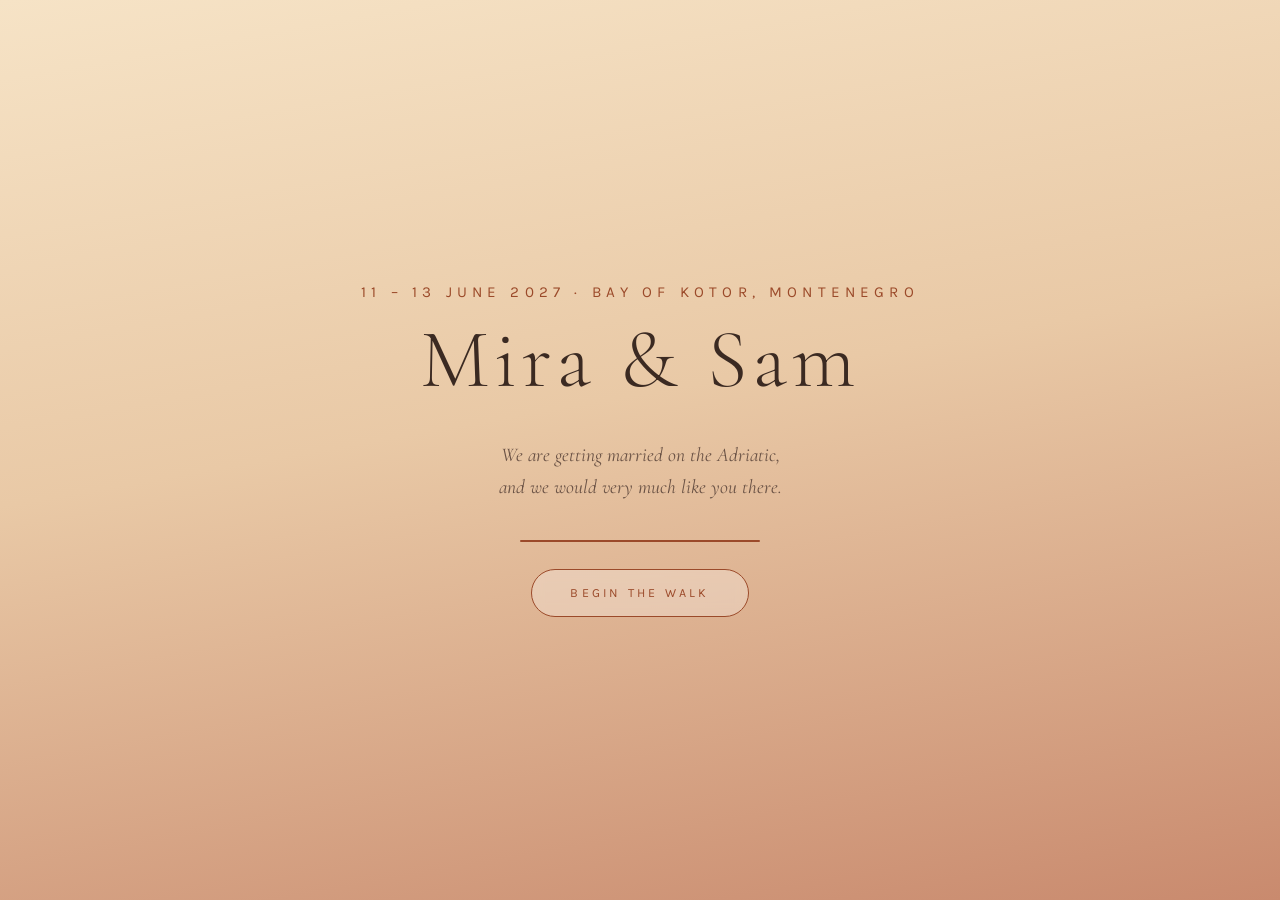
==== index.html @ 162eedc9 "The Journey: an illustrated walkthrough wedding site A 2.5D parallax world guests walk through rathe" ====
<!DOCTYPE html>
<html lang="en">
<head>
<meta charset="utf-8">
<meta name="viewport" content="width=device-width, initial-scale=1, viewport-fit=cover">
<meta name="theme-color" content="#C4643C">
<title>The Journey — a wedding on the Adriatic</title>
<meta name="description" content="Wedding details, travel, places to stay and RSVP — walk the path and choose a doorway.">
<!-- Keeps the site out of Google. Delete this line if you want it findable. -->
<meta name="robots" content="noindex, nofollow">

<link rel="preconnect" href="https://fonts.googleapis.com">
<link rel="preconnect" href="https://fonts.gstatic.com" crossorigin>
<link href="https://fonts.googleapis.com/css2?family=Cormorant+Garamond:ital,wght@0,300;0,400;0,500;1,300;1,400&family=Karla:wght@300;400;500&display=swap" rel="stylesheet">
<link rel="stylesheet" href="assets/css/main.css">
<link rel="icon" href="data:image/svg+xml,<svg xmlns='http://www.w3.org/2000/svg' viewBox='0 0 32 32'><rect width='32' height='32' rx='7' fill='%23C4643C'/><path d='M16 24c-5-4-8-6.4-8-10a4.6 4.6 0 0 1 8-3 4.6 4.6 0 0 1 8 3c0 3.6-3 6-8 10z' fill='%23F4E7D3'/></svg>">
</head>
<body>

<div id="stage">

  <!-- ============ THE MAIN PATHWAY ============ -->
  <div id="hub" role="region" aria-label="The courtyard path. Drag, scroll or use the arrow keys to walk along it.">
    <div class="camera" id="camera">
      <div class="world" id="world">
        <!-- illustrated layers are inserted here -->
        <div class="layer entrance-plane" id="entrance-plane"></div>
      </div>
    </div>
  </div>

  <div class="particles" id="particles" aria-hidden="true"></div>

  <!-- ============ A ROOM ============ -->
  <div id="room" role="region" aria-label="Wedding information">
    <div class="room-art" id="room-art" aria-hidden="true"></div>
    <div class="room-scrim" aria-hidden="true"></div>

    <div class="panel" id="panel">
      <div class="panel-scroll" id="panel-scroll" tabindex="0"></div>
    </div>

    <button class="back-btn" id="back-btn" type="button">
      <svg class="arrow" viewBox="0 0 26 12" fill="none" aria-hidden="true">
        <path d="M25 6H1m0 0 5-5M1 6l5 5" stroke="currentColor" stroke-width="1.6" stroke-linecap="round" stroke-linejoin="round"/>
      </svg>
      Back to the path
    </button>
  </div>

  <!-- ============ PERSISTENT UI ============ -->
  <div class="top-bar">
    <div class="brand">
      <span class="n" id="brand-name">&nbsp;</span>
      <span class="d" id="brand-date">&nbsp;</span>
    </div>
    <div class="top-actions">
      <button class="icon-btn" id="audio-btn" type="button" aria-pressed="false" aria-label="Ambient sound">
        <svg class="off" viewBox="0 0 24 24" fill="none" aria-hidden="true">
          <path d="M4 9v6h4l5 4V5L8 9H4Z" stroke="currentColor" stroke-width="1.5" stroke-linejoin="round"/>
          <path d="m17 10 4 4m0-4-4 4" stroke="currentColor" stroke-width="1.5" stroke-linecap="round"/>
        </svg>
        <svg class="on" viewBox="0 0 24 24" fill="none" aria-hidden="true" style="display:none">
          <path d="M4 9v6h4l5 4V5L8 9H4Z" stroke="currentColor" stroke-width="1.5" stroke-linejoin="round"/>
          <path d="M16.5 8.5a5 5 0 0 1 0 7M19 6a8.5 8.5 0 0 1 0 12" stroke="currentColor" stroke-width="1.5" stroke-linecap="round"/>
        </svg>
      </button>
    </div>
  </div>

  <!-- the lantern: RSVP from anywhere, at any point in the walk -->
  <button class="beacon" id="beacon" type="button" aria-label="Go straight to the RSVP">
    <span class="t">RSVP</span>
    <span class="flame" aria-hidden="true"></span>
  </button>

  <nav class="pathmap" id="pathmap" aria-label="Jump along the path"></nav>

  <div class="hint" id="hint" aria-hidden="true">
    <svg class="swipe" viewBox="0 0 46 12" fill="none">
      <path d="M1 6h44m0 0-5-5m5 5-5 5M5 1 1 6l4 5" stroke="currentColor" stroke-width="1.2" stroke-linecap="round" stroke-linejoin="round"/>
    </svg>
    Drag, scroll or use ← → to walk
  </div>

  <div id="veil" aria-hidden="true"></div>
</div>

<!-- ============ LOADING / WELCOME ============ -->
<div id="loader">
  <p class="loader-sub" id="loader-sub">&nbsp;</p>
  <h1 class="loader-names" id="loader-names">&nbsp;</h1>
  <p class="loader-note" id="loader-note">&nbsp;</p>
  <div class="loader-bar"><i id="loader-bar"></i></div>
  <button class="enter-btn" id="enter-btn" type="button">Begin the walk</button>
  <noscript>
    <p style="max-width:40ch;color:#9B4A2A">This site needs JavaScript to draw the illustrated world.
    If you cannot use it, please email us and we will send you all the details by return.</p>
  </noscript>
</div>

<script src="assets/js/tween.js"></script>
<script src="assets/js/content.js"></script>
<script src="assets/js/art.js"></script>
<script src="assets/js/scenes.js"></script>
<script src="assets/js/audio.js"></script>
<script src="assets/js/app.js"></script>
</body>
</html>
---- assets/css/main.css ----
/* ==========================================================================
   The Journey — a walk through the Bay of Kotor
   1. Tokens   2. Base   3. Loader   4. Hub   5. Entrances   6. Rooms
   7. Panel & content   8. RSVP form   9. Persistent UI   10. Ambient motion
   11. Mobile   12. Reduced motion / print
   ========================================================================== */

/* --- 1 · tokens ---------------------------------------------------------- */
:root {
  --cream:      #F4E7D3;
  --cream-2:    #FBF4E8;
  --cream-3:    #E8D9BE;
  --terracotta: #C4643C;
  --terra-deep: #9B4A2A;
  --terra-soft: #D98A5E;
  --espresso:   #3B2A22;
  --esp-soft:   #6A5245;
  --olive:      #7C8B5E;
  --olive-deep: #5B6A44;
  --dusty:      #7A97A8;
  --dusty-deep: #4E6E80;
  --bay:        #2E5A63;
  --gold:       #E4A853;
  --gold-light: #F5D08A;
  --night:      #1E2A3A;

  --panel-bg:   rgba(251, 244, 232, 0.94);
  --panel-line: rgba(59, 42, 34, 0.14);
  --shadow-lg:  0 30px 80px -30px rgba(59, 42, 34, .55);
  --shadow-md:  0 14px 34px -14px rgba(59, 42, 34, .45);

  --display: "Cormorant Garamond", "Iowan Old Style", Georgia, "Times New Roman", serif;
  --body: "Karla", -apple-system, BlinkMacSystemFont, "Segoe UI", Helvetica, Arial, sans-serif;

  --ease: cubic-bezier(.65, .05, .36, 1);
  --panel-w: min(46vw, 620px);
}

/* --- 2 · base ------------------------------------------------------------ */
* { box-sizing: border-box; }
html, body {
  margin: 0; padding: 0; height: 100%;
  overflow: hidden;
  background: var(--espresso);
  color: var(--espresso);
  font-family: var(--body);
  -webkit-font-smoothing: antialiased;
  -webkit-tap-highlight-color: transparent;
  overscroll-behavior: none;
}
button { font: inherit; color: inherit; border: 0; background: none; cursor: pointer; }
/* stop double-taps selecting the chrome; panel copy stays selectable */
body { user-select: none; -webkit-user-select: none; }
.panel-scroll, .panel-scroll * { user-select: text; -webkit-user-select: text; }
a { color: var(--terra-deep); }
svg { display: block; }
.sr-only {
  position: absolute; width: 1px; height: 1px; padding: 0; margin: -1px;
  overflow: hidden; clip: rect(0 0 0 0); white-space: nowrap; border: 0;
}
:focus-visible { outline: 3px solid var(--gold); outline-offset: 3px; border-radius: 4px; }

#stage { position: fixed; inset: 0; overflow: hidden; }

/* --- 3 · loader ---------------------------------------------------------- */
#loader {
  position: fixed; inset: 0; z-index: 200;
  display: flex; flex-direction: column; align-items: center; justify-content: center;
  gap: 1.1rem; text-align: center; padding: 2rem;
  background: linear-gradient(170deg, #F6E3C6 0%, #E9C9A6 45%, #C98A6E 100%);
  transition: opacity .9s var(--ease), visibility .9s;
}
#loader.is-gone { opacity: 0; visibility: hidden; pointer-events: none; }
.loader-names {
  font-family: var(--display); font-weight: 300; letter-spacing: .06em;
  font-size: clamp(2.6rem, 8vw, 5.2rem); line-height: 1; color: var(--espresso); margin: 0;
}
.loader-sub {
  font-size: clamp(.78rem, 2.2vw, .95rem); letter-spacing: .34em; text-transform: uppercase;
  color: var(--terra-deep); margin: 0;
}
.loader-note {
  max-width: 34ch; font-size: .96rem; line-height: 1.65; color: var(--esp-soft);
  font-family: var(--display); font-size: 1.22rem; font-style: italic;
}
.loader-bar { width: min(240px, 60vw); height: 2px; background: rgba(59,42,34,.18); overflow: hidden; border-radius: 2px; }
.loader-bar i { display: block; height: 100%; width: 0; background: var(--terra-deep); transition: width .4s var(--ease); }
.enter-btn {
  margin-top: .6rem; padding: .95rem 2.4rem; min-height: 48px;
  border: 1px solid var(--terra-deep); border-radius: 999px;
  font-size: .78rem; letter-spacing: .26em; text-transform: uppercase; color: var(--terra-deep);
  background: rgba(255,255,255,.28); backdrop-filter: blur(6px);
  transition: background .4s var(--ease), color .4s var(--ease), transform .4s var(--ease);
  opacity: 0; transform: translateY(10px); pointer-events: none;
}
.enter-btn.is-ready { opacity: 1; transform: none; pointer-events: auto; }
.enter-btn:hover { background: var(--terra-deep); color: var(--cream-2); transform: translateY(-2px); }

/* --- 4 · the hub --------------------------------------------------------- */
#hub {
  position: absolute; inset: 0; overflow: hidden;
  background: #8FB0C4;
  cursor: grab;
}
#hub.is-dragging { cursor: grabbing; }
#hub.is-hidden { visibility: hidden; }
.camera {
  position: absolute; top: 50%; left: 0;
  transform-origin: 0 0;
  will-change: transform;
}
.world { position: relative; }
.layer {
  position: absolute; top: 0; left: 0; height: 100%;
  will-change: transform;
  pointer-events: none;
}
.layer > svg { width: 100%; height: 100%; }

/* --- 5 · entrances ------------------------------------------------------- */
.entrance-plane { position: absolute; inset: 0; }
/* .layer turns pointer events off; the doorways need them back on */
.entrance { pointer-events: auto; }
.entrance {
  position: absolute; bottom: 0;
  display: block; padding: 0; margin: 0;
  transform-origin: 50% 100%;
  transition: transform .5s var(--ease), filter .5s var(--ease);
  touch-action: manipulation;
}
.entrance-svg { width: 100%; height: 100%; overflow: visible; }
.entrance .ww-door-open { transition: filter .5s var(--ease); }
.entrance:hover, .entrance.is-near { transform: translateY(-6px) scale(1.03); filter: brightness(1.07); }
.entrance:hover .entrance-label, .entrance.is-near .entrance-label { opacity: 1; transform: translate(-50%, 0); }
/* labels sit above the archway, clear of the path map at the bottom */
.entrance-label {
  position: absolute; left: 50%; top: -5.6em; bottom: auto;
  transform: translate(-50%, 10px);
  opacity: 0; transition: opacity .45s var(--ease), transform .45s var(--ease);
  text-align: center; white-space: nowrap; pointer-events: none;
}
.entrance-label > span { display: block; }
.entrance-label .inner {
  padding: .6em 1.4em .7em; border-radius: 14px;
  background: rgba(251,244,232,.74); backdrop-filter: blur(7px);
  border: 1px solid rgba(59,42,34,.08);
  box-shadow: 0 10px 30px -14px rgba(59,42,34,.5);
}
.entrance-label .num {
  display: block; font-family: var(--display); font-size: .82em;
  letter-spacing: .3em; color: var(--terra-deep); opacity: .8;
}
.entrance-label .name {
  display: block; font-family: var(--display); font-size: 1.5em; line-height: 1.15;
  color: var(--espresso);
}
.entrance-label .sub {
  display: block; font-size: .62em; letter-spacing: .2em; text-transform: uppercase;
  color: var(--esp-soft); margin-top: .3em;
}

/* --- 6 · rooms ----------------------------------------------------------- */
#room {
  position: absolute; inset: 0; overflow: hidden;
  visibility: hidden; opacity: 0;
  background: var(--night);
}
#room.is-open { visibility: visible; opacity: 1; }
.room-art { position: absolute; inset: -4%; }
.room-layer {
  position: absolute; inset: 0;
  will-change: transform;
}
.room-layer > svg { width: 100%; height: 100%; }
.room-scrim {
  position: absolute; inset: 0; pointer-events: none;
  background: linear-gradient(100deg, rgba(59,42,34,0) 38%, rgba(59,42,34,.28) 78%);
}

/* --- 7 · the content panel ----------------------------------------------- */
.panel {
  position: absolute; top: 0; right: 0; bottom: 0;
  width: var(--panel-w);
  display: flex; flex-direction: column;
  background: var(--panel-bg);
  backdrop-filter: blur(14px) saturate(1.1);
  box-shadow: var(--shadow-lg);
  overflow: hidden;
}
.panel-scroll {
  overflow-y: auto; overscroll-behavior: contain;
  outline-offset: -6px;
  padding: clamp(2rem, 4vw, 3.4rem) clamp(1.6rem, 3.2vw, 3rem) 4rem;
  -webkit-overflow-scrolling: touch;
}
.panel-kicker {
  font-size: .68rem; letter-spacing: .34em; text-transform: uppercase;
  color: var(--terra-deep); margin: 0 0 .8rem;
}
.panel-title {
  font-family: var(--display); font-weight: 400;
  font-size: clamp(2.4rem, 4.6vw, 3.6rem); line-height: 1.02;
  margin: 0 0 .7rem; color: var(--espresso);
}
.panel-rule { width: 54px; height: 1px; background: var(--terracotta); margin: 1.2rem 0 1.4rem; }
.panel-intro {
  font-family: var(--display); font-size: clamp(1.12rem, 1.7vw, 1.36rem);
  line-height: 1.6; color: var(--esp-soft); font-style: italic; margin: 0 0 2rem;
}

.facts { list-style: none; margin: 0 0 2.2rem; padding: 0; }
.facts li {
  display: grid; grid-template-columns: 8.4rem 1fr; gap: 1rem;
  padding: .85rem 0; border-top: 1px solid var(--panel-line);
  font-size: .95rem; line-height: 1.55;
}
.facts li:last-child { border-bottom: 1px solid var(--panel-line); }
.facts dt, .facts .k {
  font-size: .66rem; letter-spacing: .18em; text-transform: uppercase;
  color: var(--terra-deep); padding-top: .28em;
}
.facts .v { color: var(--espresso); }

.note {
  background: rgba(196,100,60,.08);
  border-left: 2px solid var(--terracotta);
  padding: 1.3rem 1.4rem; margin: 0 0 2.2rem; border-radius: 0 8px 8px 0;
}
.note h3 {
  margin: 0 0 .6rem; font-family: var(--display); font-weight: 500;
  font-size: 1.22rem; letter-spacing: .01em;
}
.note p { margin: 0; font-size: .95rem; line-height: 1.72; color: var(--esp-soft); }

.filters { display: flex; flex-wrap: wrap; gap: .5rem; margin: 0 0 1.6rem; }
.filter {
  padding: .6rem 1.05rem; min-height: 40px;
  border: 1px solid var(--panel-line); border-radius: 999px;
  font-size: .72rem; letter-spacing: .14em; text-transform: uppercase; color: var(--esp-soft);
  transition: all .3s var(--ease);
}
.filter:hover { border-color: var(--terracotta); color: var(--terra-deep); }
.filter.is-on { background: var(--terracotta); border-color: var(--terracotta); color: var(--cream-2); }

.cards { display: grid; gap: .9rem; margin: 0 0 2.2rem; }
.card {
  border: 1px solid var(--panel-line); border-radius: 12px;
  padding: 1.15rem 1.25rem; background: rgba(255,255,255,.42);
  transition: transform .35s var(--ease), box-shadow .35s var(--ease), border-color .35s var(--ease);
}
.card.is-hidden { display: none; }
.card:hover { transform: translateY(-2px); box-shadow: var(--shadow-md); border-color: rgba(196,100,60,.4); }
.card h4 { margin: 0 0 .45rem; font-family: var(--display); font-size: 1.3rem; font-weight: 500; }
.card p { margin: 0 0 .7rem; font-size: .92rem; line-height: 1.68; color: var(--esp-soft); }
.card .meta {
  display: block; font-size: .68rem; letter-spacing: .16em; text-transform: uppercase; color: var(--terra-deep);
}
.card .card-link {
  display: inline-flex; align-items: center; gap: .4rem; margin-top: .7rem;
  font-size: .74rem; letter-spacing: .14em; text-transform: uppercase;
  color: var(--terra-deep); text-decoration: none; border-bottom: 1px solid rgba(155,74,42,.35);
  padding-bottom: 2px; min-height: 24px;
}
.card .card-link:hover { border-bottom-color: var(--terra-deep); }
.card .pin {
  display: inline-grid; place-items: center; width: 22px; height: 22px; margin-right: .5rem;
  border-radius: 50%; background: var(--terracotta); color: var(--cream-2);
  font-family: var(--display); font-size: .82rem; vertical-align: 2px;
}
.links { display: flex; flex-wrap: wrap; gap: .7rem; margin-bottom: 2rem; }
.link-btn {
  display: inline-flex; align-items: center; min-height: 44px; padding: .7rem 1.3rem;
  border: 1px solid var(--terra-deep); border-radius: 999px; text-decoration: none;
  font-size: .72rem; letter-spacing: .18em; text-transform: uppercase; color: var(--terra-deep);
  transition: background .3s var(--ease), color .3s var(--ease);
}
.link-btn:hover { background: var(--terra-deep); color: var(--cream-2); }

/* --- 8 · RSVP form ------------------------------------------------------- */
.form-grid { display: grid; gap: 1.1rem; }
.field { display: grid; gap: .4rem; }
.field label, .fieldset > legend {
  font-size: .66rem; letter-spacing: .18em; text-transform: uppercase; color: var(--terra-deep);
}
.field input[type="text"], .field input[type="email"], .field select, .field textarea {
  width: 100%; min-height: 48px; padding: .8rem .95rem;
  border: 1px solid var(--panel-line); border-radius: 8px;
  background: rgba(255,255,255,.7); color: var(--espresso);
  font-family: var(--body); font-size: 1rem;
  transition: border-color .3s var(--ease), background .3s var(--ease);
}
.field textarea { min-height: 96px; resize: vertical; }
.field input:focus, .field select:focus, .field textarea:focus {
  border-color: var(--terracotta); background: #fff; outline: none;
}
.fieldset { border: 1px solid var(--panel-line); border-radius: 10px; padding: 1.1rem 1.2rem; margin: 0; }
.fieldset > legend { padding: 0 .5rem; }
.choice {
  display: flex; align-items: flex-start; gap: .75rem; padding: .6rem 0; min-height: 44px;
  font-size: .95rem; line-height: 1.4; cursor: pointer;
}
.choice input { width: 20px; height: 20px; margin-top: .15rem; accent-color: var(--terracotta); flex: none; }
.choice .c-sub { display: block; font-size: .76rem; color: var(--esp-soft); margin-top: .15rem; }
.field-error { font-size: .78rem; color: #A8341F; min-height: 1em; }
.submit-btn {
  margin-top: .6rem; min-height: 54px; padding: 1rem 2rem;
  background: var(--terracotta); color: var(--cream-2); border-radius: 999px;
  font-size: .76rem; letter-spacing: .24em; text-transform: uppercase;
  transition: background .3s var(--ease), transform .3s var(--ease);
}
.submit-btn:hover { background: var(--terra-deep); transform: translateY(-2px); }
.submit-btn[disabled] { opacity: .6; pointer-events: none; }
.form-done { text-align: center; padding: 2rem 0; }
.form-done .seal {
  width: 74px; height: 74px; margin: 0 auto 1.2rem; border-radius: 50%;
  background: var(--terracotta); color: var(--cream-2);
  display: grid; place-items: center; font-family: var(--display); font-size: 2rem;
  box-shadow: 0 0 0 8px rgba(196,100,60,.16);
}
.form-done h3 { font-family: var(--display); font-size: 1.9rem; font-weight: 400; margin: 0 0 .5rem; }
.form-done p { color: var(--esp-soft); line-height: 1.7; margin: 0 0 1.2rem; }

/* --- 9 · persistent UI --------------------------------------------------- */
.top-bar::before {
  content: ""; position: absolute; inset: 0; pointer-events: none;
  background: linear-gradient(180deg, rgba(249,238,220,.72), rgba(249,238,220,0));
  -webkit-mask-image: linear-gradient(180deg, #000 40%, transparent);
          mask-image: linear-gradient(180deg, #000 40%, transparent);
}
.top-bar {
  position: absolute; top: 0; left: 0; right: 0; z-index: 40;
  display: flex; align-items: center; justify-content: space-between;
  padding: 1.4rem clamp(1.1rem, 3vw, 2.4rem);
  pointer-events: none;
}
.brand { pointer-events: auto; text-align: left; }
.brand .n {
  display: block; font-family: var(--display); font-size: clamp(1.15rem, 2vw, 1.5rem);
  color: var(--espresso); letter-spacing: .04em;
  text-shadow: 0 2px 16px rgba(244,231,211,.85);
}
.brand .d {
  display: block; font-size: .6rem; letter-spacing: .28em; text-transform: uppercase;
  color: var(--terra-deep); margin-top: .18rem;
  text-shadow: 0 2px 12px rgba(244,231,211,.8);
}
.top-actions { display: flex; gap: .6rem; pointer-events: auto; }
.icon-btn {
  width: 46px; height: 46px; border-radius: 50%;
  display: grid; place-items: center;
  background: rgba(251,244,232,.72); backdrop-filter: blur(8px);
  border: 1px solid rgba(59,42,34,.12);
  box-shadow: var(--shadow-md);
  transition: transform .3s var(--ease), background .3s var(--ease);
}
.icon-btn:hover { transform: translateY(-2px); background: rgba(251,244,232,.95); }
.icon-btn svg { width: 20px; height: 20px; }

/* the always-available RSVP lantern */
.beacon {
  position: absolute; z-index: 45;
  right: clamp(1.1rem, 3vw, 2.4rem); bottom: clamp(5.6rem, 9vh, 7rem);
  display: flex; align-items: center; gap: .7rem;
  padding: .7rem .7rem .7rem 1.3rem; min-height: 56px;
  border-radius: 999px;
  background: linear-gradient(120deg, rgba(228,168,83,.96), rgba(196,100,60,.96));
  color: #FFF8EA; box-shadow: 0 10px 40px -8px rgba(196,100,60,.7);
  transition: transform .4s var(--ease), box-shadow .4s var(--ease), opacity .5s var(--ease);
}
.beacon:hover { transform: translateY(-3px) scale(1.03); box-shadow: 0 16px 50px -10px rgba(196,100,60,.85); }
.beacon .t { font-size: .7rem; letter-spacing: .24em; text-transform: uppercase; }
.beacon .flame {
  position: relative; width: 34px; height: 34px; border-radius: 50%;
  background: radial-gradient(circle at 50% 45%, #FFF6DC, #F5D08A 45%, rgba(245,208,138,0) 72%);
  display: grid; place-items: center;
}
.beacon .flame::after {
  content: ""; width: 11px; height: 15px; border-radius: 50% 50% 50% 50% / 62% 62% 38% 38%;
  background: #FFF3D0; box-shadow: 0 0 14px 5px rgba(255,236,180,.9);
  animation: ww-flicker 2.6s ease-in-out infinite;
}
.beacon::before {
  content: ""; position: absolute; inset: -6px; border-radius: 999px;
  border: 1px solid rgba(245,208,138,.65);
  animation: beacon-ring 3.4s var(--ease) infinite;
}
@keyframes beacon-ring {
  0%   { transform: scale(1);    opacity: .8; }
  70%  { transform: scale(1.22); opacity: 0; }
  100% { transform: scale(1.22); opacity: 0; }
}
.beacon.is-hidden { opacity: 0; pointer-events: none; transform: translateY(12px); }

/* the little path map along the bottom */
.pathmap {
  position: absolute; z-index: 40; left: 50%; bottom: clamp(1.1rem, 2.6vh, 1.9rem);
  transform: translateX(-50%);
  display: flex; align-items: center; gap: .2rem;
  padding: .5rem .8rem; border-radius: 999px;
  background: rgba(251,244,232,.68); backdrop-filter: blur(8px);
  border: 1px solid rgba(59,42,34,.1); box-shadow: var(--shadow-md);
  transition: opacity .5s var(--ease);
  max-width: calc(100vw - 2rem);
}
.pathmap.is-hidden { opacity: 0; pointer-events: none; }
.dot {
  position: relative; width: 34px; height: 34px; border-radius: 50%;
  display: grid; place-items: center;
}
.dot i {
  display: block; width: 8px; height: 8px; border-radius: 50%;
  background: rgba(59,42,34,.3); transition: all .35s var(--ease);
}
.dot:hover i { background: var(--terracotta); transform: scale(1.35); }
.dot.is-on i { background: var(--terracotta); width: 22px; border-radius: 999px; }
.dot .tip {
  position: absolute; bottom: 130%; left: 50%; transform: translate(-50%, 6px);
  padding: .35rem .65rem; border-radius: 6px; white-space: nowrap;
  background: var(--espresso); color: var(--cream);
  font-size: .62rem; letter-spacing: .14em; text-transform: uppercase;
  opacity: 0; pointer-events: none; transition: all .3s var(--ease);
}
.dot:hover .tip, .dot:focus-visible .tip { opacity: 1; transform: translate(-50%, 0); }

/* back out of a room */
.back-btn {
  position: absolute; z-index: 46; left: clamp(1.1rem, 3vw, 2.4rem); bottom: clamp(1.4rem, 4vh, 2.6rem);
  display: inline-flex; align-items: center; gap: .8rem;
  padding: .85rem 1.6rem .85rem 1.1rem; min-height: 52px;
  border-radius: 999px; background: rgba(251,244,232,.9); backdrop-filter: blur(10px);
  border: 1px solid rgba(59,42,34,.12); box-shadow: var(--shadow-md);
  color: var(--espresso);
  font-size: .7rem; letter-spacing: .22em; text-transform: uppercase;
  transition: transform .35s var(--ease), background .35s var(--ease);
}
.back-btn:hover { transform: translateX(-4px); background: #fff; }
.back-btn .arrow { display: block; width: 22px; height: 10px; }

/* room-to-room stepper inside the panel */
.room-nav {
  display: flex; justify-content: space-between; gap: 1rem;
  border-top: 1px solid var(--panel-line); margin-top: 1rem; padding-top: 1.4rem;
}
.room-nav button {
  display: grid; gap: .2rem; min-height: 48px; padding: .5rem .2rem;
  font-size: .62rem; letter-spacing: .2em; text-transform: uppercase; color: var(--terra-deep);
}
.room-nav .rn-name { font-family: var(--display); font-size: 1.06rem; letter-spacing: .01em; text-transform: none; color: var(--espresso); }
.room-nav .rn-next { text-align: right; }
.room-nav button:hover .rn-name { color: var(--terracotta); }
.room-nav button[disabled] { opacity: .3; pointer-events: none; }

/* the transition veil */
#veil {
  position: absolute; inset: 0; z-index: 60; pointer-events: none;
  background: radial-gradient(circle at var(--vx, 50%) var(--vy, 50%), rgba(255,241,214,.98) 0%, rgba(244,231,211,.96) 42%, rgba(196,100,60,.9) 100%);
  opacity: 0;
}

/* first-visit hint */
.hint {
  position: absolute; z-index: 42; left: 50%; bottom: clamp(4.6rem, 8.4vh, 6.2rem);
  transform: translateX(-50%);
  display: flex; align-items: center; gap: .7rem;
  font-size: .64rem; letter-spacing: .26em; text-transform: uppercase; color: var(--esp-soft);
  text-shadow: 0 2px 12px rgba(244,231,211,.9);
  transition: opacity .8s var(--ease);
  white-space: nowrap; pointer-events: none;
  padding: .55rem 1.1rem; border-radius: 999px;
  background: rgba(251,244,232,.66); backdrop-filter: blur(6px);
  border: 1px solid rgba(59,42,34,.08);
}
.hint.is-gone { opacity: 0; }
.hint .swipe { display: block; width: 46px; height: 12px; }

/* drifting motes of light */
.particles { position: absolute; inset: 0; pointer-events: none; overflow: hidden; z-index: 30; }
.mote {
  position: absolute; border-radius: 50%;
  background: radial-gradient(circle, rgba(255,246,220,.95), rgba(245,208,138,0) 70%);
  animation: mote-float linear infinite;
}
@keyframes mote-float {
  0%   { transform: translate3d(0, 0, 0) scale(.6); opacity: 0; }
  12%  { opacity: .9; }
  88%  { opacity: .7; }
  100% { transform: translate3d(var(--dx, 40px), -108vh, 0) scale(1.15); opacity: 0; }
}

/* --- 10 · ambient motion ------------------------------------------------- */
.ww-sway      { animation: ww-sway 6.5s ease-in-out infinite; transform-box: fill-box; }
.ww-sway-slow { animation: ww-sway 13s ease-in-out infinite; transform-box: fill-box; }
@keyframes ww-sway {
  0%, 100% { transform: rotate(-1.4deg); }
  50%      { transform: rotate(1.4deg); }
}
.ww-swing { animation: ww-swing 5.4s ease-in-out infinite; transform-box: fill-box; }
@keyframes ww-swing {
  0%, 100% { transform: rotate(-3.4deg); }
  50%      { transform: rotate(3.4deg); }
}
.ww-flicker { animation: ww-flicker 3.1s ease-in-out infinite; transform-box: fill-box; }
@keyframes ww-flicker {
  0%, 100% { opacity: 1;   transform: scaleY(1); }
  35%      { opacity: .74; transform: scaleY(.93); }
  62%      { opacity: .95; transform: scaleY(1.05); }
  80%      { opacity: .8;  transform: scaleY(.97); }
}
.ww-twinkle { animation: ww-twinkle 3.6s ease-in-out infinite; }
@keyframes ww-twinkle { 0%, 100% { opacity: .95; } 50% { opacity: .34; } }
.ww-shimmer { animation: ww-shimmer 7s ease-in-out infinite; transform-box: fill-box; }
@keyframes ww-shimmer {
  0%, 100% { opacity: .12; transform: translateX(0); }
  50%      { opacity: .6;  transform: translateX(9px); }
}
.ww-drift { animation-name: ww-drift; animation-timing-function: linear; animation-iteration-count: infinite; transform-box: fill-box; }
@keyframes ww-drift { from { transform: translateX(-8%); } to { transform: translateX(108%); } }
.ww-bob { animation: ww-bob 4.6s ease-in-out infinite; transform-box: fill-box; }
@keyframes ww-bob {
  0%, 100% { transform: translateY(0)    rotate(-1deg); }
  50%      { transform: translateY(-4px) rotate(1deg); }
}
.ww-hover-bob { animation: ww-hover-bob 3.8s ease-in-out infinite; transform-box: fill-box; }
@keyframes ww-hover-bob { 0%, 100% { transform: translateY(0); } 50% { transform: translateY(-7px); } }
.ww-pulse { animation: ww-pulse 5.2s ease-in-out infinite; transform-box: fill-box; }
@keyframes ww-pulse { 0%, 100% { opacity: .78; transform: scale(1); } 50% { opacity: 1; transform: scale(1.06); } }
.ww-glow-soft { animation: ww-glow 7.5s ease-in-out infinite; transform-box: fill-box; }
@keyframes ww-glow { 0%, 100% { opacity: .45; } 50% { opacity: .78; } }
.ww-dance { animation: ww-dance 1.9s ease-in-out infinite; transform-box: fill-box; }
@keyframes ww-dance {
  0%, 100% { transform: translateY(0) rotate(-3deg) scaleY(1); }
  25%      { transform: translateY(-9px) rotate(0deg) scaleY(1.03); }
  50%      { transform: translateY(0) rotate(3deg) scaleY(1); }
  75%      { transform: translateY(-6px) rotate(0deg) scaleY(1.02); }
}
.ww-fly { animation: ww-fly 46s linear infinite; transform-box: fill-box; }
@keyframes ww-fly { from { transform: translate(-10%, 14px); } to { transform: translate(120%, -34px); } }
.ww-flap { animation: ww-flap 1.5s ease-in-out infinite; transform-box: fill-box; transform-origin: center; }
@keyframes ww-flap { 0%, 100% { transform: scaleY(1); } 50% { transform: scaleY(.4); } }
.ww-spin-slow { animation: ww-spin 22s ease-in-out infinite; transform-box: fill-box; }
@keyframes ww-spin { 0%, 100% { transform: rotate(-8deg); } 50% { transform: rotate(8deg); } }
.ww-plane { animation: ww-plane 34s linear infinite; }
@keyframes ww-plane {
  from { transform: translate(-320px, 150px); }
  to   { transform: translate(1900px, 60px); }
}

/* --- 11 · mobile & tablet ------------------------------------------------ */
@media (max-width: 900px) {
  :root { --panel-w: 100%; }
  /* On a phone the illustration becomes a band above the content sheet,
     so the whole scene is visible rather than a sliver of sky. */
  #room { background: var(--cream-2); }
  .room-art { inset: 0 0 auto 0; height: 34vh; height: 34dvh; }
  .room-scrim {
    inset: 0 0 auto 0; height: 34vh; height: 34dvh;
    background: linear-gradient(180deg, rgba(59,42,34,.34) 0%, rgba(59,42,34,0) 42%);
  }
  .panel {
    top: auto; height: 74vh; height: 74dvh; border-radius: 22px 22px 0 0;
    box-shadow: 0 -18px 60px -20px rgba(59,42,34,.6);
  }
  .panel::before {
    content: ""; position: absolute; top: 10px; left: 50%; transform: translateX(-50%);
    width: 46px; height: 4px; border-radius: 999px; background: rgba(59,42,34,.22);
  }
  .panel-scroll { padding: 2.4rem 1.5rem 8rem; }
  .back-btn { bottom: auto; top: 1.1rem; left: 1.1rem; padding: .7rem 1.2rem .7rem .9rem; min-height: 46px; }
  .beacon { bottom: 4.9rem; padding: .6rem .6rem .6rem 1.1rem; min-height: 52px; }
  .beacon .t { font-size: .64rem; letter-spacing: .18em; }
  .facts li { grid-template-columns: 1fr; gap: .25rem; }
  .top-bar { padding: 1rem 1.1rem; }
  .hint { bottom: 4.2rem; font-size: .58rem; letter-spacing: .2em; }
  .pathmap { gap: 0; padding: .4rem .5rem; }
  .dot { width: 30px; height: 30px; }
}
@media (max-width: 560px) {
  .brand .n { font-size: 1.05rem; }
  .brand .d .place { display: none; }
  .brand .d { font-size: .55rem; }
  .beacon .t { display: none; }
  .beacon { padding: .55rem; border-radius: 50%; min-height: 54px; }
  .entrance-label .name { font-size: 1.25em; }
}
@media (min-width: 901px) {
  .panel { border-left: 1px solid rgba(59,42,34,.1); }
  /* keep the sound toggle clear of the panel while a room is open */
  #room.is-open ~ .top-bar .top-actions {
    transform: translateX(calc(-1 * var(--panel-w) - .6rem));
    transition: transform .8s var(--ease);
  }
  .top-actions { transition: transform .8s var(--ease); }
}

/* --- 12 · reduced motion / print ----------------------------------------- */
@media (prefers-reduced-motion: reduce) {
  *, *::before, *::after {
    animation-duration: .001ms !important; animation-iteration-count: 1 !important;
    transition-duration: .001ms !important;
  }
  .particles { display: none; }
}
@media print {
  #hub, #veil, .particles, .beacon, .pathmap, .hint { display: none !important; }
  .panel { position: static; width: 100%; box-shadow: none; background: #fff; }
  html, body { overflow: visible; height: auto; }
}

/* --- 13 · arrival animations (added last so they win on specificity) ----- */
.room-art { opacity: 0; transform: scale(1.07); transition: opacity .9s var(--ease), transform 1.5s var(--ease); }
#room.is-open .room-art { opacity: 1; transform: scale(1); }
.panel { transform: translateX(40px); opacity: 0; transition: transform .95s var(--ease), opacity .7s var(--ease); }
#room.is-open .panel { transform: none; opacity: 1; }
@media (max-width: 900px) {
  .panel { transform: translateY(60px); }
}
/* The reveal is an enhancement, never a gate: content is visible unless
   .is-entering is present, and app.js always removes that class. */
.panel-scroll.is-entering > * {
  opacity: 0; transform: translateY(16px);
  animation: rise .8s var(--ease) forwards;
  animation-delay: calc(260ms + var(--i, 0) * 65ms);
}
@keyframes rise { to { opacity: 1; transform: none; } }
.back-btn { opacity: 0; transform: translateY(10px); transition: opacity .6s var(--ease) .5s, transform .6s var(--ease) .5s, background .3s; }
#room.is-open .back-btn { opacity: 1; transform: none; }
@media (prefers-reduced-motion: reduce) {
  .panel-scroll.is-entering > * { opacity: 1; transform: none; animation: none; }
  .room-art, .panel { opacity: 1; transform: none; }
}
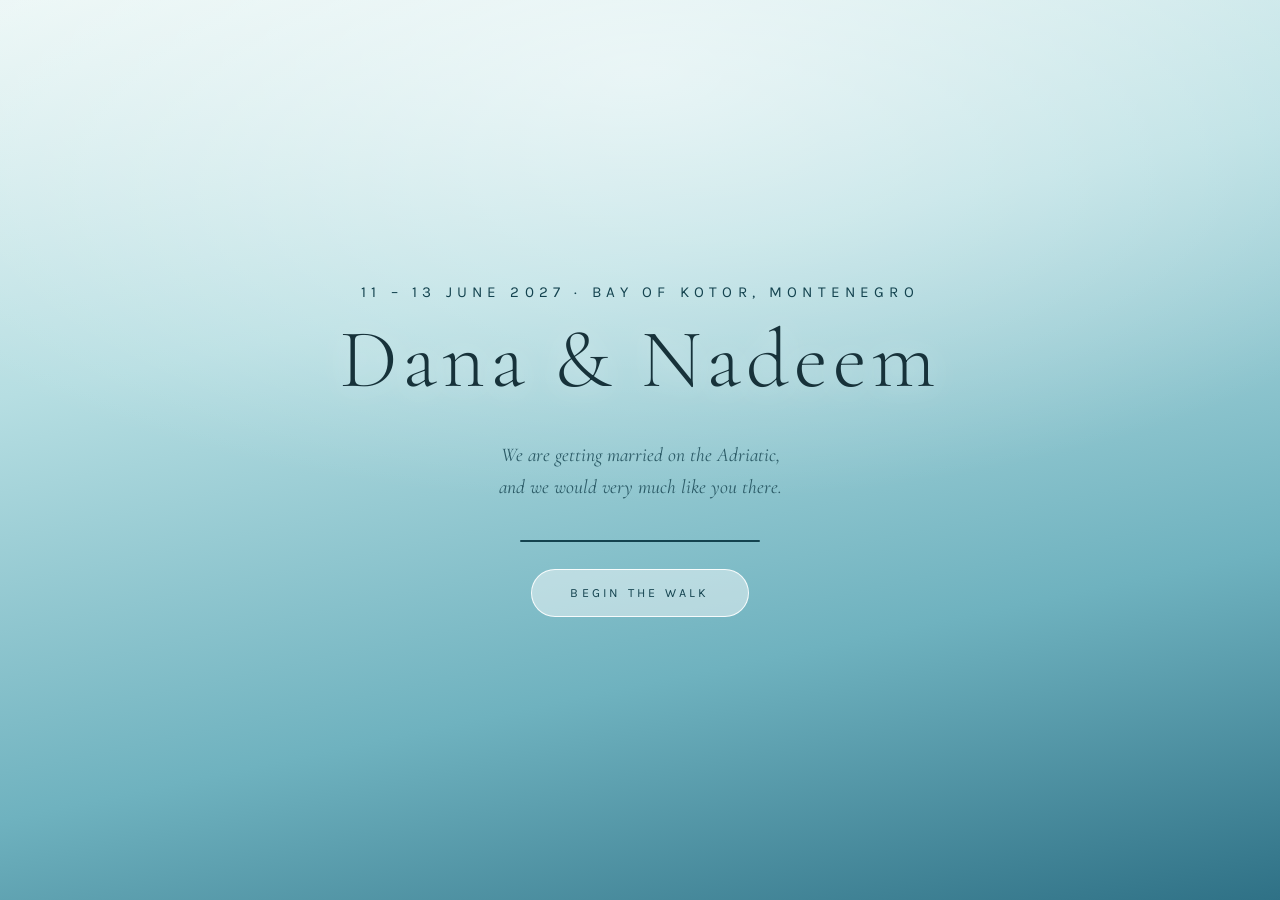
==== commit 8bfca4fd: "Feedback round: sea-blue opening, people in the scenes, one-click doorways Visual - Opening screen g" ====
--- a/index.html
+++ b/index.html
@@ -3,7 +3,7 @@
 <head>
 <meta charset="utf-8">
 <meta name="viewport" content="width=device-width, initial-scale=1, viewport-fit=cover">
-<meta name="theme-color" content="#C4643C">
+<meta name="theme-color" content="#6FB2BF">
 <title>The Journey — a wedding on the Adriatic</title>
 <meta name="description" content="Wedding details, travel, places to stay and RSVP — walk the path and choose a doorway.">
 <!-- Keeps the site out of Google. Delete this line if you want it findable. -->
@@ -37,6 +37,8 @@
     <div class="room-scrim" aria-hidden="true"></div>
 
     <div class="panel" id="panel">
+      <button class="panel-grip" id="panel-grip" type="button"
+              aria-label="Expand or collapse the details"></button>
       <div class="panel-scroll" id="panel-scroll" tabindex="0"></div>
     </div>
 
--- a/assets/css/main.css
+++ b/assets/css/main.css
@@ -23,6 +23,11 @@
   --gold:       #E4A853;
   --gold-light: #F5D08A;
   --night:      #1E2A3A;
+  --sea-pale:   #EAF6F5;
+  --sea-light:  #B6DEE2;
+  --sea-mid:    #6FB2BF;
+  --sea-deep:   #2F7186;
+  --sea-ink:    #14434F;
 
   --panel-bg:   rgba(251, 244, 232, 0.94);
   --panel-line: rgba(59, 42, 34, 0.14);
@@ -67,34 +72,37 @@
   position: fixed; inset: 0; z-index: 200;
   display: flex; flex-direction: column; align-items: center; justify-content: center;
   gap: 1.1rem; text-align: center; padding: 2rem;
-  background: linear-gradient(170deg, #F6E3C6 0%, #E9C9A6 45%, #C98A6E 100%);
+  background:
+    radial-gradient(120% 80% at 50% 8%, rgba(255,255,255,.55), rgba(255,255,255,0) 60%),
+    linear-gradient(168deg, var(--sea-pale) 0%, var(--sea-light) 34%, var(--sea-mid) 70%, var(--sea-deep) 100%);
   transition: opacity .9s var(--ease), visibility .9s;
 }
 #loader.is-gone { opacity: 0; visibility: hidden; pointer-events: none; }
 .loader-names {
   font-family: var(--display); font-weight: 300; letter-spacing: .06em;
-  font-size: clamp(2.6rem, 8vw, 5.2rem); line-height: 1; color: var(--espresso); margin: 0;
+  font-size: clamp(2.6rem, 8vw, 5.2rem); line-height: 1; color: #17323A; margin: 0;
+  text-shadow: 0 2px 30px rgba(255,255,255,.55);
 }
 .loader-sub {
   font-size: clamp(.78rem, 2.2vw, .95rem); letter-spacing: .34em; text-transform: uppercase;
-  color: var(--terra-deep); margin: 0;
+  color: var(--sea-ink); margin: 0;
 }
 .loader-note {
-  max-width: 34ch; font-size: .96rem; line-height: 1.65; color: var(--esp-soft);
+  max-width: 34ch; font-size: .96rem; line-height: 1.65; color: #2B5A66;
   font-family: var(--display); font-size: 1.22rem; font-style: italic;
 }
-.loader-bar { width: min(240px, 60vw); height: 2px; background: rgba(59,42,34,.18); overflow: hidden; border-radius: 2px; }
-.loader-bar i { display: block; height: 100%; width: 0; background: var(--terra-deep); transition: width .4s var(--ease); }
+.loader-bar { width: min(240px, 60vw); height: 2px; background: rgba(20,67,79,.20); overflow: hidden; border-radius: 2px; }
+.loader-bar i { display: block; height: 100%; width: 0; background: var(--sea-ink); transition: width .4s var(--ease); }
 .enter-btn {
   margin-top: .6rem; padding: .95rem 2.4rem; min-height: 48px;
-  border: 1px solid var(--terra-deep); border-radius: 999px;
-  font-size: .78rem; letter-spacing: .26em; text-transform: uppercase; color: var(--terra-deep);
-  background: rgba(255,255,255,.28); backdrop-filter: blur(6px);
+  border: 1px solid rgba(255,255,255,.9); border-radius: 999px;
+  font-size: .78rem; letter-spacing: .26em; text-transform: uppercase; color: var(--sea-ink);
+  background: rgba(255,255,255,.46);
   transition: background .4s var(--ease), color .4s var(--ease), transform .4s var(--ease);
   opacity: 0; transform: translateY(10px); pointer-events: none;
 }
 .enter-btn.is-ready { opacity: 1; transform: none; pointer-events: auto; }
-.enter-btn:hover { background: var(--terra-deep); color: var(--cream-2); transform: translateY(-2px); }
+.enter-btn:hover { background: var(--sea-ink); color: var(--sea-pale); border-color: var(--sea-ink); transform: translateY(-2px); }
 
 /* --- 4 · the hub --------------------------------------------------------- */
 #hub {
@@ -130,8 +138,35 @@
 }
 .entrance-svg { width: 100%; height: 100%; overflow: visible; }
 .entrance .ww-door-open { transition: filter .5s var(--ease); }
-.entrance:hover, .entrance.is-near { transform: translateY(-6px) scale(1.03); filter: brightness(1.07); }
-.entrance:hover .entrance-label, .entrance.is-near .entrance-label { opacity: 1; transform: translate(-50%, 0); }
+/* Grows from its own base, so the doorway can never slide out from under
+   the cursor and start a hover/unhover flicker. No filter: it forces a
+   repaint of the whole layer on a machine that can least afford it. */
+.entrance:hover, .entrance:focus-visible, .entrance.is-near { transform: scale(1.035); }
+.entrance:hover .entrance-label, .entrance:focus-visible .entrance-label,
+.entrance.is-near .entrance-label { opacity: 1; transform: translate(-50%, 0); }
+
+/* the small permanent "this is a door you can walk through" cue */
+.entrance-cta {
+  position: absolute; left: 50%; bottom: 1.5%;
+  transform: translate(-50%, 0);
+  display: inline-flex; align-items: center; gap: .5em;
+  padding: .42em .95em .46em; border-radius: 999px;
+  font-size: .56em; letter-spacing: .2em; text-transform: uppercase;
+  color: var(--terra-deep); background: rgba(251,244,232,.92);
+  border: 1px solid rgba(155,74,42,.3);
+  box-shadow: 0 6px 18px -9px rgba(59,42,34,.6);
+  white-space: nowrap; pointer-events: none;
+  transition: background .35s var(--ease), color .35s var(--ease), transform .35s var(--ease);
+}
+.entrance-cta::before {
+  content: ""; width: .5em; height: .5em; border-radius: 50%;
+  background: var(--gold); box-shadow: 0 0 0 .16em rgba(228,168,83,.35);
+}
+.entrance:hover .entrance-cta, .entrance:focus-visible .entrance-cta,
+.entrance.is-near .entrance-cta {
+  background: var(--terracotta); color: var(--cream-2); border-color: var(--terracotta);
+  transform: translate(-50%, -3px);
+}
 /* labels sit above the archway, clear of the path map at the bottom */
 .entrance-label {
   position: absolute; left: 50%; top: -5.6em; bottom: auto;
@@ -142,7 +177,7 @@
 .entrance-label > span { display: block; }
 .entrance-label .inner {
   padding: .6em 1.4em .7em; border-radius: 14px;
-  background: rgba(251,244,232,.74); backdrop-filter: blur(7px);
+  background: rgba(251,244,232,.93);
   border: 1px solid rgba(59,42,34,.08);
   box-shadow: 0 10px 30px -14px rgba(59,42,34,.5);
 }
@@ -187,6 +222,7 @@
   box-shadow: var(--shadow-lg);
   overflow: hidden;
 }
+.panel-grip { display: none; }
 .panel-scroll {
   overflow-y: auto; overscroll-behavior: contain;
   outline-offset: -6px;
@@ -333,7 +369,10 @@
   padding: 1.4rem clamp(1.1rem, 3vw, 2.4rem);
   pointer-events: none;
 }
-.brand { pointer-events: auto; text-align: left; }
+.brand { pointer-events: auto; text-align: left; transition: opacity .5s var(--ease); }
+/* inside a room the way back owns the top of the screen, so the names step
+   aside — the room has its own title, and nobody is lost */
+#room.is-open ~ .top-bar .brand { opacity: 0; pointer-events: none; }
 .brand .n {
   display: block; font-family: var(--display); font-size: clamp(1.15rem, 2vw, 1.5rem);
   color: var(--espresso); letter-spacing: .04em;
@@ -348,7 +387,7 @@
 .icon-btn {
   width: 46px; height: 46px; border-radius: 50%;
   display: grid; place-items: center;
-  background: rgba(251,244,232,.72); backdrop-filter: blur(8px);
+  background: rgba(251,244,232,.88);
   border: 1px solid rgba(59,42,34,.12);
   box-shadow: var(--shadow-md);
   transition: transform .3s var(--ease), background .3s var(--ease);
@@ -397,7 +436,7 @@
   transform: translateX(-50%);
   display: flex; align-items: center; gap: .2rem;
   padding: .5rem .8rem; border-radius: 999px;
-  background: rgba(251,244,232,.68); backdrop-filter: blur(8px);
+  background: rgba(251,244,232,.9);
   border: 1px solid rgba(59,42,34,.1); box-shadow: var(--shadow-md);
   transition: opacity .5s var(--ease);
   max-width: calc(100vw - 2rem);
@@ -467,7 +506,7 @@
   transition: opacity .8s var(--ease);
   white-space: nowrap; pointer-events: none;
   padding: .55rem 1.1rem; border-radius: 999px;
-  background: rgba(251,244,232,.66); backdrop-filter: blur(6px);
+  background: rgba(251,244,232,.88);
   border: 1px solid rgba(59,42,34,.08);
 }
 .hint.is-gone { opacity: 0; }
@@ -487,7 +526,23 @@
   100% { transform: translate3d(var(--dx, 40px), -108vh, 0) scale(1.15); opacity: 0; }
 }
 
-/* --- 10 · ambient motion ------------------------------------------------- */
+/* --- 10 · ambient motion -------------------------------------------------
+   Every idle animation in the world carries one of these classes. While the
+   camera is actually moving they are all paused: nobody can see a lantern
+   flicker during a 1.4s dolly, and pausing them stops the browser repainting
+   several very large SVG layers on every single frame. This is the single
+   biggest thing keeping the pan smooth on a laptop or an Android phone. */
+#hub.is-moving .ww-sway, #hub.is-moving .ww-sway-slow, #hub.is-moving .ww-swing,
+#hub.is-moving .ww-flicker, #hub.is-moving .ww-twinkle, #hub.is-moving .ww-shimmer,
+#hub.is-moving .ww-drift, #hub.is-moving .ww-bob, #hub.is-moving .ww-hover-bob,
+#hub.is-moving .ww-pulse, #hub.is-moving .ww-glow-soft, #hub.is-moving .ww-dance,
+#hub.is-moving .ww-fly, #hub.is-moving .ww-flap, #hub.is-moving .ww-spin-slow,
+#hub.is-moving .ww-plane, #hub.is-moving .ww-plane-door, #hub.is-moving .ww-idle,
+#hub.is-moving .ww-talk, #hub.is-moving .ww-laugh, #hub.is-moving .ww-stroll {
+  animation-play-state: paused;
+}
+#stage.is-moving .mote { animation-play-state: paused; }
+
 .ww-sway      { animation: ww-sway 6.5s ease-in-out infinite; transform-box: fill-box; }
 .ww-sway-slow { animation: ww-sway 13s ease-in-out infinite; transform-box: fill-box; }
 @keyframes ww-sway {
@@ -539,6 +594,24 @@
 @keyframes ww-flap { 0%, 100% { transform: scaleY(1); } 50% { transform: scaleY(.4); } }
 .ww-spin-slow { animation: ww-spin 22s ease-in-out infinite; transform-box: fill-box; }
 @keyframes ww-spin { 0%, 100% { transform: rotate(-8deg); } 50% { transform: rotate(8deg); } }
+.ww-idle { animation: ww-idle 5.6s ease-in-out infinite; transform-box: fill-box; }
+@keyframes ww-idle { 0%, 100% { transform: translateY(0); } 50% { transform: translateY(-1.6px); } }
+.ww-talk { animation: ww-talk 3.6s ease-in-out infinite; transform-box: fill-box; }
+@keyframes ww-talk { 0%, 100% { transform: rotate(-1.2deg); } 50% { transform: rotate(1.2deg); } }
+.ww-laugh { animation: ww-laugh 2.9s ease-in-out infinite; transform-box: fill-box; }
+@keyframes ww-laugh {
+  0%, 100% { transform: rotate(-1.6deg) translateY(0); }
+  50%      { transform: rotate(2.2deg) translateY(-2.5px); }
+}
+.ww-stroll { animation: ww-stroll 19s ease-in-out infinite; transform-box: fill-box; }
+@keyframes ww-stroll { 0%, 100% { transform: translateX(-26px); } 50% { transform: translateX(34px); } }
+.ww-plane-door { animation: ww-plane-door 15s ease-in-out infinite; transform-box: fill-box; }
+@keyframes ww-plane-door {
+  0%   { transform: translate(-26px, 16px); opacity: 0; }
+  14%  { opacity: 1; }
+  82%  { opacity: 1; }
+  100% { transform: translate(40px, -18px); opacity: 0; }
+}
 .ww-plane { animation: ww-plane 34s linear infinite; }
 @keyframes ww-plane {
   from { transform: translate(-320px, 150px); }
@@ -547,26 +620,50 @@
 
 /* --- 11 · mobile & tablet ------------------------------------------------ */
 @media (max-width: 900px) {
-  :root { --panel-w: 100%; }
-  /* On a phone the illustration becomes a band above the content sheet,
-     so the whole scene is visible rather than a sliver of sky. */
-  #room { background: var(--cream-2); }
-  .room-art { inset: 0 0 auto 0; height: 34vh; height: 34dvh; }
+  :root { --panel-w: 100%; --sheet-min: 34dvh; --sheet-max: 88dvh; }
+  /* On a phone the illustration keeps two thirds of the screen and the copy
+     arrives as a bottom sheet you can pull up. The artwork is drawn to the
+     full width and anchored to the foot of its band, with the room's own sky
+     colour continuing above it — so nothing is cropped away sideways. */
+  #room { background: var(--room-sky, var(--night)); }
+  .room-art {
+    inset: 0 0 auto 0; height: 66vh; height: 66dvh;
+    background: var(--room-sky, var(--night));
+  }
+  .room-layer > svg {
+    position: absolute; left: -20%; right: -20%; bottom: 0;
+    width: 140%; height: auto;
+  }
   .room-scrim {
-    inset: 0 0 auto 0; height: 34vh; height: 34dvh;
-    background: linear-gradient(180deg, rgba(59,42,34,.34) 0%, rgba(59,42,34,0) 42%);
+    inset: 0 0 auto 0; height: 66vh; height: 66dvh;
+    background: linear-gradient(180deg, rgba(59,42,34,.30) 0%, rgba(59,42,34,0) 34%);
   }
   .panel {
-    top: auto; height: 74vh; height: 74dvh; border-radius: 22px 22px 0 0;
+    top: auto; bottom: 0;
+    height: var(--sheet-h, 34dvh);
+    border-radius: 22px 22px 0 0;
     box-shadow: 0 -18px 60px -20px rgba(59,42,34,.6);
-  }
-  .panel::before {
-    content: ""; position: absolute; top: 10px; left: 50%; transform: translateX(-50%);
-    width: 46px; height: 4px; border-radius: 999px; background: rgba(59,42,34,.22);
-  }
-  .panel-scroll { padding: 2.4rem 1.5rem 8rem; }
+    transition: transform .95s var(--ease), opacity .7s var(--ease), height .42s var(--ease);
+  }
+  .panel.is-dragging { transition: none; }
+  /* the pull tab — a proper 44px target, not just a decorative line */
+  .panel-grip {
+    position: absolute; top: 0; left: 0; right: 0; height: 30px; z-index: 2;
+    display: grid; place-items: center; cursor: grab;
+    touch-action: none;
+  }
+  .panel-grip::before {
+    content: ""; width: 46px; height: 4px; border-radius: 999px;
+    background: rgba(59,42,34,.26);
+    transition: width .3s var(--ease), background .3s var(--ease);
+  }
+  .panel-grip:active::before { background: var(--terracotta); width: 62px; }
+  .panel-scroll { padding: 2.1rem 1.5rem 7rem; }
+  /* collapsed, the whole sheet is a handle: drag anywhere on it to open */
+  .panel:not(.is-expanded) .panel-scroll { overflow-y: hidden; touch-action: none; }
   .back-btn { bottom: auto; top: 1.1rem; left: 1.1rem; padding: .7rem 1.2rem .7rem .9rem; min-height: 46px; }
   .beacon { bottom: 4.9rem; padding: .6rem .6rem .6rem 1.1rem; min-height: 52px; }
+  .entrance-cta { font-size: .68em; letter-spacing: .14em; }
   .beacon .t { font-size: .64rem; letter-spacing: .18em; }
   .facts li { grid-template-columns: 1fr; gap: .25rem; }
   .top-bar { padding: 1rem 1.1rem; }
@@ -584,6 +681,24 @@
 }
 @media (min-width: 901px) {
   .panel { border-left: 1px solid rgba(59,42,34,.1); }
+
+  /* The names used to sit in the top-left corner, where the foreground
+     olive branch hangs into the frame and ate them. Centre them, and give
+     them a plaque so they never have to compete with the artwork. */
+  .brand {
+    position: absolute; left: 50%; top: 0;
+    transform: translateX(-50%); text-align: center;
+    padding: .85rem 2.2rem .95rem; border-radius: 0 0 18px 18px;
+    background: linear-gradient(180deg, rgba(251,244,232,.94), rgba(251,244,232,.6));
+    border: 1px solid rgba(59,42,34,.09); border-top: 0;
+    box-shadow: 0 14px 34px -22px rgba(59,42,34,.65);
+    transition: transform .8s var(--ease);
+  }
+  .brand .n { font-size: clamp(1.3rem, 2.1vw, 1.7rem); text-shadow: none; }
+  .brand .d { font-size: .62rem; text-shadow: none; letter-spacing: .3em; }
+
+  /* one clear way back, top left, where a back control belongs */
+  .back-btn { top: 1.25rem; bottom: auto; }
   /* keep the sound toggle clear of the panel while a room is open */
   #room.is-open ~ .top-bar .top-actions {
     transform: translateX(calc(-1 * var(--panel-w) - .6rem));
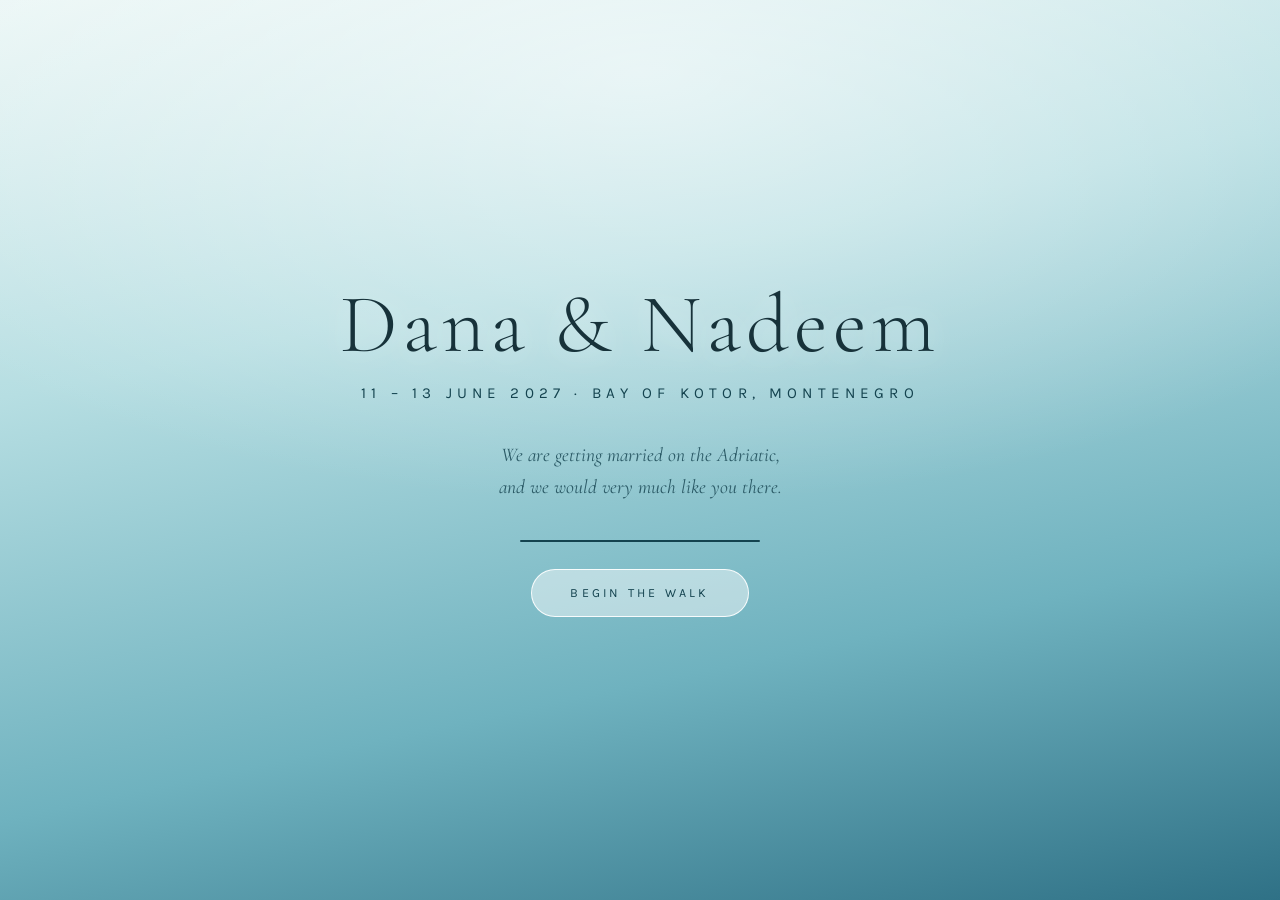
==== commit 82263672: "Stop force-rasterising the layers, and lead the landing with the names The glitching had a measurabl" ====
--- a/index.html
+++ b/index.html
@@ -57,7 +57,7 @@
       <span class="d" id="brand-date">&nbsp;</span>
     </div>
     <div class="top-actions">
-      <button class="icon-btn" id="audio-btn" type="button" aria-pressed="false" aria-label="Ambient sound">
+      <button class="icon-btn" id="audio-btn" type="button" aria-pressed="false" aria-label="Music">
         <svg class="off" viewBox="0 0 24 24" fill="none" aria-hidden="true">
           <path d="M4 9v6h4l5 4V5L8 9H4Z" stroke="currentColor" stroke-width="1.5" stroke-linejoin="round"/>
           <path d="m17 10 4 4m0-4-4 4" stroke="currentColor" stroke-width="1.5" stroke-linecap="round"/>
@@ -90,8 +90,9 @@
 
 <!-- ============ LOADING / WELCOME ============ -->
 <div id="loader">
+  <!-- names first, then when and where beneath them -->
+  <h1 class="loader-names" id="loader-names">&nbsp;</h1>
   <p class="loader-sub" id="loader-sub">&nbsp;</p>
-  <h1 class="loader-names" id="loader-names">&nbsp;</h1>
   <p class="loader-note" id="loader-note">&nbsp;</p>
   <div class="loader-bar"><i id="loader-bar"></i></div>
   <button class="enter-btn" id="enter-btn" type="button">Begin the walk</button>
--- a/assets/css/main.css
+++ b/assets/css/main.css
@@ -118,9 +118,23 @@
   will-change: transform;
 }
 .world { position: relative; }
+/* No `will-change: transform` here, and that is deliberate — it was the cause
+   of the corruption Dana photographed on 23 Aug: whole doorways missing their
+   stonework, hard rectangular seams across the sky.
+   The hub is nine of these, each as wide as the whole promenade. Measured in
+   a 1900x950 window they come to **25.7 megapixels**, and `will-change` tells
+   the compositor to rasterise each one *in full and up front* rather than
+   tiling it lazily around the viewport. At 4 bytes a pixel that is ~98 MB —
+   and on a Retina laptop, where everything is rastered at 2x in each
+   direction, closer to **390 MB**. Chrome will not hand out that much: it
+   drops tiles, and a dropped tile is a rectangle of missing artwork.
+   The layers are still composited — `applyCamera()` moves them with
+   translate3d, which promotes them anyway — but without the hint Chrome
+   tiles them and rasterises only what is near the viewport.
+   **Do not add `will-change` back here.** If panning ever needs to be
+   smoother, make the layers narrower or fewer; do not ask for more texture. */
 .layer {
   position: absolute; top: 0; left: 0; height: 100%;
-  will-change: transform;
   pointer-events: none;
 }
 .layer > svg { width: 100%; height: 100%; }
@@ -145,27 +159,39 @@
 .entrance:hover .entrance-label, .entrance:focus-visible .entrance-label,
 .entrance.is-near .entrance-label { opacity: 1; transform: translate(-50%, 0); }
 
-/* the small permanent "this is a door you can walk through" cue */
+/* The word sits inside the archway itself, at the centre of the opening
+   (the arch is drawn from y=190 to y=440 of a 460-tall box, so its middle
+   is at 69% down). No chip, no orange: a terracotta pill under every door
+   read as seven pieces of interface competing with the illustration. What
+   is left is warm ivory type with a soft shadow, which is legible over all
+   seven interiors — the pale teal of Explore and the deep plum of the
+   After-Party alike — and belongs to the artwork rather than sitting on
+   top of it. No shadow: the doorway gradients were deepened so the letters
+   can sit straight on the light without being propped up by a halo, which
+   is what kept making them look stuck on. The text-indent cancels the
+   trailing letter-space, so the word is optically centred and not pushed a
+   hair to the left. */
+/* "Enter" sits just under the curve of the arch. The opening is 250 tall
+   starting at y=190 in the 460-tall entrance box, and its semicircle springs
+   at y=254 — so 59% (y=271) is the first clear line below the curve.
+   The ink had to change with the move. The interiors are lit at the lintel
+   and deep at the threshold, so ivory type worked at the old 69% and is
+   invisible this high up: measured against the seven gradients it scored
+   1.5–1.9:1 here. Espresso at 88% gives 5.1–6.1:1 on six of the seven —
+   better than the ivory ever managed even at its old height, where it was
+   running at 1.9–2.6:1 on everything except the After-Party. */
 .entrance-cta {
-  position: absolute; left: 50%; bottom: 1.5%;
-  transform: translate(-50%, 0);
-  display: inline-flex; align-items: center; gap: .5em;
-  padding: .42em .95em .46em; border-radius: 999px;
-  font-size: .56em; letter-spacing: .2em; text-transform: uppercase;
-  color: var(--terra-deep); background: rgba(251,244,232,.92);
-  border: 1px solid rgba(155,74,42,.3);
-  box-shadow: 0 6px 18px -9px rgba(59,42,34,.6);
+  position: absolute; left: 50%; top: 59%;
+  transform: translate(-50%, -50%);
+  font-size: .56em; letter-spacing: .38em; text-indent: .38em;
+  text-transform: uppercase; font-weight: 300;
+  color: #3B2A22; opacity: .88;
   white-space: nowrap; pointer-events: none;
-  transition: background .35s var(--ease), color .35s var(--ease), transform .35s var(--ease);
-}
-.entrance-cta::before {
-  content: ""; width: .5em; height: .5em; border-radius: 50%;
-  background: var(--gold); box-shadow: 0 0 0 .16em rgba(228,168,83,.35);
+  transition: opacity .35s var(--ease), letter-spacing .35s var(--ease);
 }
 .entrance:hover .entrance-cta, .entrance:focus-visible .entrance-cta,
 .entrance.is-near .entrance-cta {
-  background: var(--terracotta); color: var(--cream-2); border-color: var(--terracotta);
-  transform: translate(-50%, -3px);
+  opacity: 1; letter-spacing: .46em; text-indent: .46em;
 }
 /* labels sit above the archway, clear of the path map at the bottom */
 .entrance-label {
@@ -201,10 +227,17 @@
   background: var(--night);
 }
 #room.is-open { visibility: visible; opacity: 1; }
-.room-art { position: absolute; inset: -4%; }
+/* The bleed is all on the top and the sides, never the bottom. The layers
+   are sliced bottom-anchored (xMidYMax, see wrapRoom in scenes.js) so the
+   ground line lands exactly on the foot of the frame; a -4% bottom inset
+   pushed it 66 viewBox units below the window and cropped everybody's feet
+   on a wide laptop. The top keeps its bleed for the scale(1.07) entrance. */
+.room-art { position: absolute; inset: -8% -4% 0; }
+/* Same reasoning as .layer: these are window-sized and they do not move once
+   the room is open, so an up-front full rasterisation hint costs texture and
+   buys nothing. */
 .room-layer {
   position: absolute; inset: 0;
-  will-change: transform;
 }
 .room-layer > svg { width: 100%; height: 100%; }
 .room-scrim {
@@ -365,23 +398,39 @@
 }
 .top-bar {
   position: absolute; top: 0; left: 0; right: 0; z-index: 40;
-  display: flex; align-items: center; justify-content: space-between;
+  display: flex; align-items: center; justify-content: flex-end;
   padding: 1.4rem clamp(1.1rem, 3vw, 2.4rem);
   pointer-events: none;
 }
-.brand { pointer-events: auto; text-align: left; transition: opacity .5s var(--ease); }
+/* The names are the masthead of the whole site, so they sit centred at the
+   top on every screen — no corner, no plaque, no panel. Absolute rather
+   than in the flex row, so the sound button can keep the right-hand end
+   without pulling the names off centre. */
+.brand {
+  position: absolute; left: 50%; top: 1.4rem;
+  transform: translateX(-50%);
+  text-align: center; pointer-events: auto;
+  transition: opacity .5s var(--ease);
+}
 /* inside a room the way back owns the top of the screen, so the names step
    aside — the room has its own title, and nobody is lost */
 #room.is-open ~ .top-bar .brand { opacity: 0; pointer-events: none; }
+/* The names carry the landing page's sea colour through into the walk.
+   It has to be the DEEP end of that palette: the promenade sky behind them
+   is #8FB0C4, and the bright turquoise (--sea-mid #6FB2BF) measures 1.04:1
+   against it — the same colour, near enough, and completely invisible.
+   --sea-ink is 4.72:1 and still unmistakably sea-blue. The date line sits a
+   step lighter at 3.67:1, which small wide-tracked caps carry. Both keep the
+   soft cream glow that holds them off the sky. */
 .brand .n {
-  display: block; font-family: var(--display); font-size: clamp(1.15rem, 2vw, 1.5rem);
-  color: var(--espresso); letter-spacing: .04em;
-  text-shadow: 0 2px 16px rgba(244,231,211,.85);
+  display: block; font-family: var(--display); font-size: clamp(1.32rem, 2.3vw, 1.76rem);
+  color: var(--sea-ink); letter-spacing: .04em;
+  text-shadow: 0 2px 16px rgba(244,231,211,.9);
 }
 .brand .d {
-  display: block; font-size: .6rem; letter-spacing: .28em; text-transform: uppercase;
-  color: var(--terra-deep); margin-top: .18rem;
-  text-shadow: 0 2px 12px rgba(244,231,211,.8);
+  display: block; font-size: .63rem; letter-spacing: .28em; text-transform: uppercase;
+  color: #1B5464; margin-top: .22rem;
+  text-shadow: 0 2px 12px rgba(244,231,211,.85);
 }
 .top-actions { display: flex; gap: .6rem; pointer-events: auto; }
 .icon-btn {
@@ -538,16 +587,24 @@
 #hub.is-moving .ww-pulse, #hub.is-moving .ww-glow-soft, #hub.is-moving .ww-dance,
 #hub.is-moving .ww-fly, #hub.is-moving .ww-flap, #hub.is-moving .ww-spin-slow,
 #hub.is-moving .ww-plane, #hub.is-moving .ww-plane-door, #hub.is-moving .ww-idle,
-#hub.is-moving .ww-talk, #hub.is-moving .ww-laugh, #hub.is-moving .ww-stroll {
+#hub.is-moving .ww-talk, #hub.is-moving .ww-laugh, #hub.is-moving .ww-stroll,
+#hub.is-moving .ww-nod, #hub.is-moving .ww-nod-slow, #hub.is-moving .ww-mingle,
+#hub.is-moving .ww-arm-talk, #hub.is-moving .ww-arm-raise {
   animation-play-state: paused;
 }
 #stage.is-moving .mote { animation-play-state: paused; }
 
-.ww-sway      { animation: ww-sway 6.5s ease-in-out infinite; transform-box: fill-box; }
-.ww-sway-slow { animation: ww-sway 13s ease-in-out infinite; transform-box: fill-box; }
+/* Foliage sways about the point where it is rooted — the mouth of the urn,
+   the fork of the branch — which art.js and scenes.js pass in as an inline
+   transform-origin together with `transform-box: view-box`. Without that box
+   the origin was measured from the corner of the leaves' own bounding box,
+   several hundred units away, and a 1.4deg turn threw them clean off the
+   pot. Anchored properly, a small angle is all a light breeze needs. */
+.ww-sway      { animation: ww-sway 7.5s ease-in-out infinite; transform-box: fill-box; }
+.ww-sway-slow { animation: ww-sway 14s ease-in-out infinite; transform-box: fill-box; }
 @keyframes ww-sway {
-  0%, 100% { transform: rotate(-1.4deg); }
-  50%      { transform: rotate(1.4deg); }
+  0%, 100% { transform: rotate(-2deg); }
+  50%      { transform: rotate(2deg); }
 }
 .ww-swing { animation: ww-swing 5.4s ease-in-out infinite; transform-box: fill-box; }
 @keyframes ww-swing {
@@ -581,12 +638,12 @@
 @keyframes ww-pulse { 0%, 100% { opacity: .78; transform: scale(1); } 50% { opacity: 1; transform: scale(1.06); } }
 .ww-glow-soft { animation: ww-glow 7.5s ease-in-out infinite; transform-box: fill-box; }
 @keyframes ww-glow { 0%, 100% { opacity: .45; } 50% { opacity: .78; } }
-.ww-dance { animation: ww-dance 1.9s ease-in-out infinite; transform-box: fill-box; }
+.ww-dance { animation: ww-dance 1.8s ease-in-out infinite; transform-box: fill-box; }
 @keyframes ww-dance {
-  0%, 100% { transform: translateY(0) rotate(-3deg) scaleY(1); }
-  25%      { transform: translateY(-9px) rotate(0deg) scaleY(1.03); }
-  50%      { transform: translateY(0) rotate(3deg) scaleY(1); }
-  75%      { transform: translateY(-6px) rotate(0deg) scaleY(1.02); }
+  0%, 100% { transform: translateY(0) rotate(-4deg); }
+  25%      { transform: translateY(var(--ww-lift, -9px)) rotate(0deg) scaleY(1.03); }
+  50%      { transform: translateY(0) rotate(4deg); }
+  75%      { transform: translateY(calc(var(--ww-lift, -9px) * .66)) rotate(0deg) scaleY(1.02); }
 }
 .ww-fly { animation: ww-fly 46s linear infinite; transform-box: fill-box; }
 @keyframes ww-fly { from { transform: translate(-10%, 14px); } to { transform: translate(120%, -34px); } }
@@ -594,17 +651,70 @@
 @keyframes ww-flap { 0%, 100% { transform: scaleY(1); } 50% { transform: scaleY(.4); } }
 .ww-spin-slow { animation: ww-spin 22s ease-in-out infinite; transform-box: fill-box; }
 @keyframes ww-spin { 0%, 100% { transform: rotate(-8deg); } 50% { transform: rotate(8deg); } }
+/* The people. Every figure carries --ww-amp-y / --ww-amp-x, set by art.js as
+   a fraction of that figure's own height, and pivots on the ground beneath
+   it (transform-box: view-box, set inline). That is what makes one scene
+   read as one scene: a 96-tall guest at the back of the terrace and a
+   300-tall one at the table breathe by the same amount *of themselves*,
+   instead of the small one twitching while the large one heaves. Keep these
+   amplitudes small — the brief is "everyone is in the same room", not
+   "everyone is performing". */
 .ww-idle { animation: ww-idle 5.6s ease-in-out infinite; transform-box: fill-box; }
-@keyframes ww-idle { 0%, 100% { transform: translateY(0); } 50% { transform: translateY(-1.6px); } }
-.ww-talk { animation: ww-talk 3.6s ease-in-out infinite; transform-box: fill-box; }
-@keyframes ww-talk { 0%, 100% { transform: rotate(-1.2deg); } 50% { transform: rotate(1.2deg); } }
-.ww-laugh { animation: ww-laugh 2.9s ease-in-out infinite; transform-box: fill-box; }
+@keyframes ww-idle {
+  0%, 100% { transform: translateY(0); }
+  50%      { transform: translateY(var(--ww-amp-y, -1.6px)); }
+}
+.ww-talk { animation: ww-talk 4.4s ease-in-out infinite; transform-box: fill-box; }
+@keyframes ww-talk {
+  0%, 100% { transform: rotate(-.9deg); }
+  50%      { transform: rotate(.9deg); }
+}
+.ww-laugh { animation: ww-laugh 3.8s ease-in-out infinite; transform-box: fill-box; }
 @keyframes ww-laugh {
-  0%, 100% { transform: rotate(-1.6deg) translateY(0); }
-  50%      { transform: rotate(2.2deg) translateY(-2.5px); }
-}
-.ww-stroll { animation: ww-stroll 19s ease-in-out infinite; transform-box: fill-box; }
-@keyframes ww-stroll { 0%, 100% { transform: translateX(-26px); } 50% { transform: translateX(34px); } }
+  0%, 100% { transform: rotate(-1deg) translateY(0); }
+  50%      { transform: rotate(1.2deg) translateY(var(--ww-amp-y, -1.6px)); }
+}
+/* Heads and arms, animated separately from the body. A figure that only
+   sways is a figure standing still politely; a figure that nods while their
+   neighbour lifts a glass is a room with something going on in it. Both
+   pivot on a real joint — the base of the neck, the shoulder — passed in by
+   art.js as an inline origin. Use these where the guest is close to the
+   camera and you can actually see them; the distant wedding crowd does not
+   need them and should not have them. */
+.ww-nod { animation: ww-nod 4.6s ease-in-out infinite; transform-box: fill-box; }
+@keyframes ww-nod {
+  0%, 100% { transform: rotate(-2.4deg); }
+  46%      { transform: rotate(2.8deg); }
+  70%      { transform: rotate(-.6deg); }
+}
+.ww-nod-slow { animation: ww-nod 7.2s ease-in-out infinite; transform-box: fill-box; }
+.ww-arm-talk { animation: ww-arm-talk 3.4s ease-in-out infinite; transform-box: fill-box; }
+@keyframes ww-arm-talk {
+  0%, 100% { transform: rotate(-4deg); }
+  40%      { transform: rotate(7deg); }
+  68%      { transform: rotate(1deg); }
+}
+.ww-arm-raise { animation: ww-arm-raise 5.4s ease-in-out infinite; transform-box: fill-box; }
+@keyframes ww-arm-raise {
+  0%, 62%, 100% { transform: rotate(0deg); }
+  22%           { transform: rotate(-13deg); }
+  40%           { transform: rotate(-9deg); }
+}
+/* Standing about at a party: weight shifting from one foot to the other,
+   with a little lift in it. More than ww-idle, a long way short of dancing —
+   the register for a crowd that is waiting for something to start. */
+.ww-mingle { animation: ww-mingle 4.8s ease-in-out infinite; transform-box: fill-box; }
+@keyframes ww-mingle {
+  0%, 100% { transform: rotate(-2.4deg) translateY(0); }
+  30%      { transform: rotate(1.2deg) translateY(var(--ww-amp-y, -1.6px)); }
+  62%      { transform: rotate(2.4deg) translateY(0); }
+  82%      { transform: rotate(-.6deg) translateY(var(--ww-amp-y, -1.6px)); }
+}
+.ww-stroll { animation: ww-stroll 22s ease-in-out infinite; transform-box: fill-box; }
+@keyframes ww-stroll {
+  0%, 100% { transform: translateX(calc(var(--ww-amp-x, 26px) * -1)); }
+  50%      { transform: translateX(var(--ww-amp-x, 26px)); }
+}
 .ww-plane-door { animation: ww-plane-door 15s ease-in-out infinite; transform-box: fill-box; }
 @keyframes ww-plane-door {
   0%   { transform: translate(-26px, 16px); opacity: 0; }
@@ -667,6 +777,7 @@
   .beacon .t { font-size: .64rem; letter-spacing: .18em; }
   .facts li { grid-template-columns: 1fr; gap: .25rem; }
   .top-bar { padding: 1rem 1.1rem; }
+  .brand { top: 1rem; }
   .hint { bottom: 4.2rem; font-size: .58rem; letter-spacing: .2em; }
   .pathmap { gap: 0; padding: .4rem .5rem; }
   .dot { width: 30px; height: 30px; }
@@ -682,20 +793,11 @@
 @media (min-width: 901px) {
   .panel { border-left: 1px solid rgba(59,42,34,.1); }
 
-  /* The names used to sit in the top-left corner, where the foreground
-     olive branch hangs into the frame and ate them. Centre them, and give
-     them a plaque so they never have to compete with the artwork. */
-  .brand {
-    position: absolute; left: 50%; top: 0;
-    transform: translateX(-50%); text-align: center;
-    padding: .85rem 2.2rem .95rem; border-radius: 0 0 18px 18px;
-    background: linear-gradient(180deg, rgba(251,244,232,.94), rgba(251,244,232,.6));
-    border: 1px solid rgba(59,42,34,.09); border-top: 0;
-    box-shadow: 0 14px 34px -22px rgba(59,42,34,.65);
-    transition: transform .8s var(--ease);
-  }
-  .brand .n { font-size: clamp(1.3rem, 2.1vw, 1.7rem); text-shadow: none; }
-  .brand .d { font-size: .62rem; text-shadow: none; letter-spacing: .3em; }
+  /* Nothing but type. The plaque that used to sit behind the names read as
+     a separate piece of UI stuck onto the picture; the soft cream glow in
+     §9 is enough to hold them clear of the sky. */
+  .brand .n { font-size: clamp(1.3rem, 2.1vw, 1.7rem); }
+  .brand .d { font-size: .62rem; letter-spacing: .3em; }
 
   /* one clear way back, top left, where a back control belongs */
   .back-btn { top: 1.25rem; bottom: auto; }
